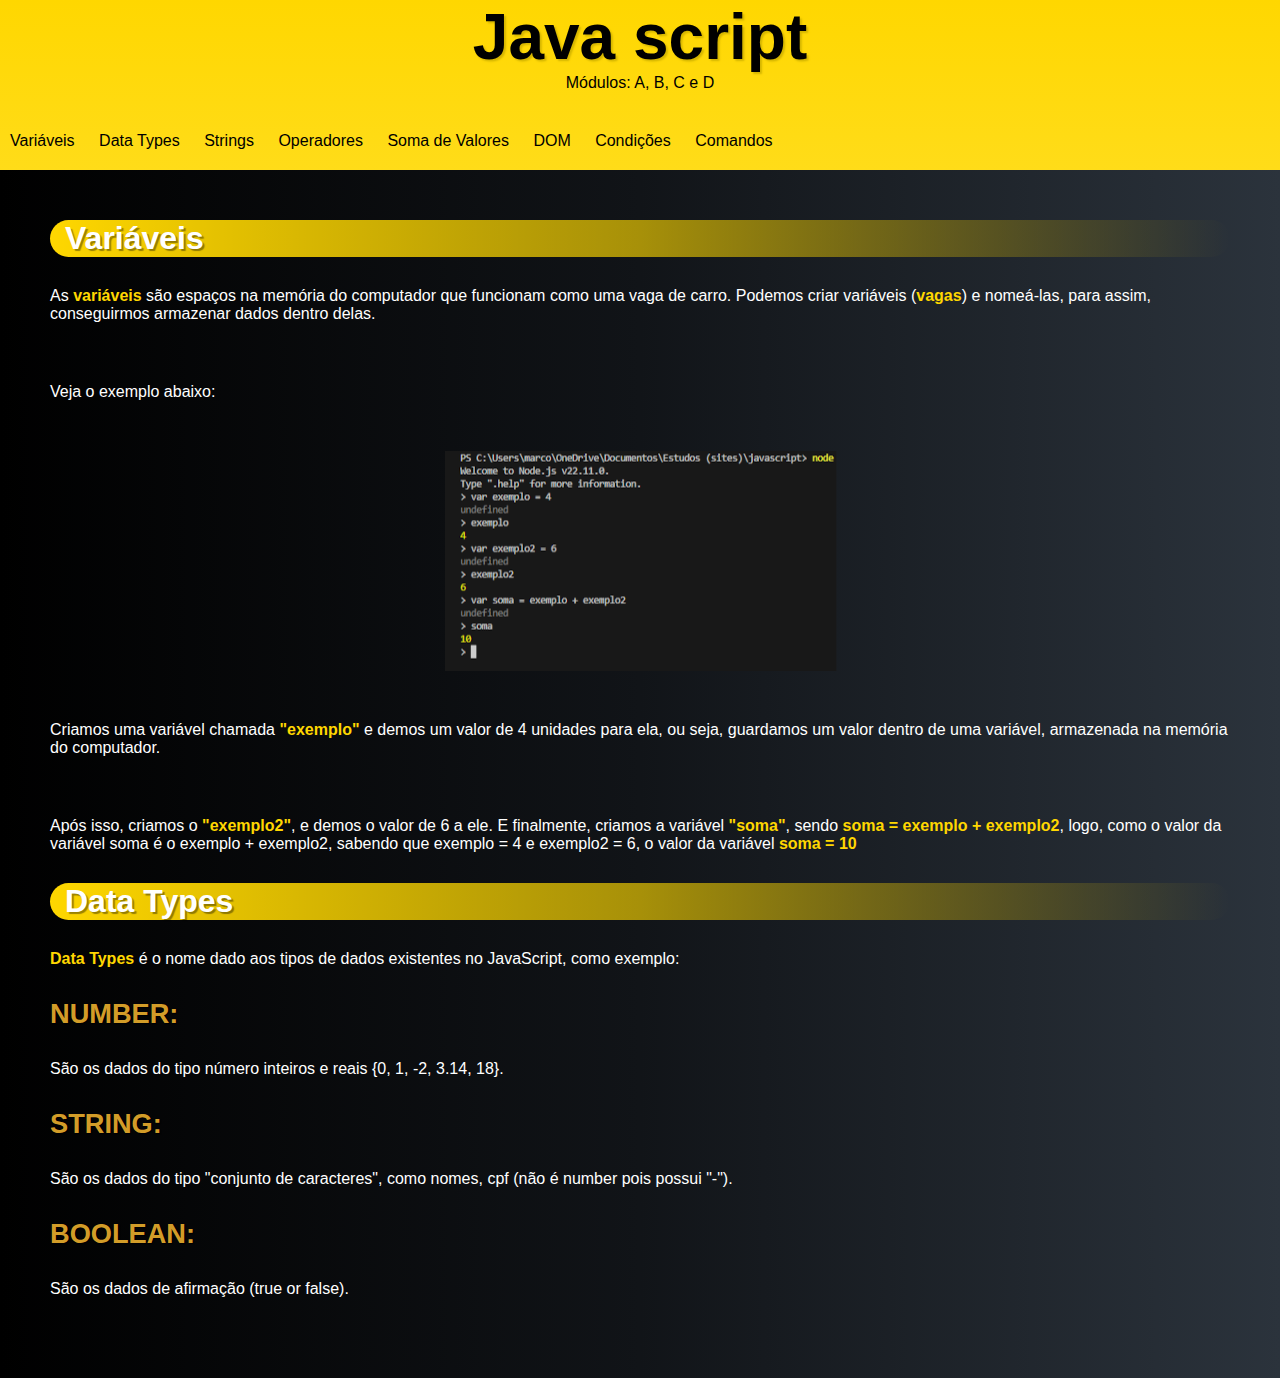
==== index.html @ 02f79641 "index.html" ====
<!DOCTYPE html>
<html lang="pt-br">
<head>
    <meta charset="UTF-8">
    <meta name="viewport" content="width=device-width, initial-scale=1.0">
    <title>Java Script</title>
    <link rel="stylesheet" href="estilos/style.css">
</head>
<body>
    <header>
        <h1>Java script</h1>
        <p>Módulos: A, B, C e D</p>
        <nav>
            <ul>
                <li>Variáveis</li>
                <li>Data Types</li>
                <li>Strings</li>
                <li>Operadores</li>
                <li>Soma de Valores</li>
                <li>DOM</li>
                <li>Condições</li>
                <li>Comandos</li>
            </ul>
        </nav>
    </header>
    <main>
        <article>
            <h2 class="temas">Variáveis</h2>
            <div>
                <p>
                    As <strong class="yellow">variáveis</strong> são espaços na memória do computador que funcionam como uma vaga de carro. Podemos criar variáveis (<strong class="yellow">vagas</strong>) e nomeá-las, para assim, conseguirmos armazenar dados dentro delas.
                </p>
                <p>
                    Veja o exemplo abaixo:
                </p>

            </div>
            <div class="exemplo">
            </div>
            <div>
                <p>Criamos uma variável chamada <strong class="yellow">"exemplo"</strong> e demos um valor de 4 unidades para ela, ou seja, guardamos um valor dentro de uma variável, armazenada na memória do computador.
                </p>
                <p>
                    Após isso, criamos o <strong class="yellow">"exemplo2"</strong>, e demos o valor de 6 a ele. E finalmente, criamos a variável <strong class="yellow">"soma"</strong>, sendo <strong class="yellow">soma = exemplo + exemplo2</strong>, logo, como o valor da variável soma é o exemplo + exemplo2, sabendo que exemplo = 4 e exemplo2 = 6, o valor da variável <strong class="yellow">soma = 10</strong>
                </p>
            </div>

        </article>

        <article>
            <h2 class="temas">Data Types</h2>
            <div>
                <p>
                    <strong class="yellow">Data Types</strong> é o nome dado aos tipos de dados existentes no JavaScript, como exemplo:
                </p>
                <h3 class="datatype">NUMBER:</h3>
                <p>São os dados do tipo número inteiros e reais {0, 1, -2, 3.14, 18}.</p>
                <h3 class="datatype">STRING:</h3>
                <p>São os dados do tipo "conjunto de caracteres", como nomes, cpf (não é number pois possui "-").</p>
                <h3 class="datatype">BOOLEAN:</h3>
                <p>São os dados de afirmação (true or false).</p>
            </div>

        </article>

        <article>

        </article>

        <article>

        </article>


    </main>
    
    
</body>
</html>
---- estilos/style.css ----
@charset "UTF-8";

/*
#383825
#8B8A2E
#E1DF00
#373825
#FFC857
background-image: linear-gradient(to bottom, #fcf940, #d8d533, #bbb92c)
*/
*{
    margin: 0px;
    padding: 0px;
    font-family: Arial, Helvetica, sans-serif;
}

:root{
    --font-padrao:Arial, Helvetica, sans-serif;
    --color1: (#FFD700);
    --color2: (#8B8A2E);
    --color3: rgb(15, 22, 27);
    --color4: (#2B333C);
}

body{
    background-image:linear-gradient(to right, black, #111418, #2B333C);
}

header{
    background-image: linear-gradient(to bottom, #FFD700, #ffdc19)
    
}

header > h1{
    text-align: center;
    font-size: 4em;
    text-shadow: 2px 2px 2px #d6b600;
    
    
}
header > p{
    text-align: center;
    margin-bottom: 30px;
}

nav > ul > li{
    list-style-type: none;
    display: inline-block;
    padding: 10px;
    margin-bottom: 10px;
    
    
    
}
nav > ul > li:hover{
    background-color: #2b333c85;
    border-radius: 50px;
}

nav > ul > li > a{
    color:black;
    font-family: 'Lucida Sans', 'Lucida Sans Regular', 'Lucida Grande', 'Lucida Sans Unicode', Geneva, Verdana, sans-serif;
    text-decoration: none;

}

main{
    color: white;
    padding: 50px;
}
h2.temas{
    color: white;
    text-shadow: 2px 2px 1px rgba(0, 0, 0, 0.384);
    background-image:linear-gradient(to right, #FFD700, #ffd900a1, #ffd90000);
    text-indent:15px;
    border-radius: 20px;

}
main > article > h2{
    font-size: 2em;
    font: bolder;
}

strong.yellow{
    color: #FFD700;
    font-weight: bolder;
    font-size: 1em;
}
div > p{
    padding-top: 30px;
    padding-bottom: 30px;
    
}

div > img{
    width: 100%;

}

div.exemplo{
    height: 220px;
    margin-top:20px;
    margin-bottom: 20px;
    background-image:url(../imagens/variavel-cell.png);
    background-repeat: no-repeat;
    background-attachment: cover;
    background-position: center center;
}

h3{
    font-size: 1.7em;
    font-family:'Trebuchet MS', 'Lucida Sans Unicode', 'Lucida Grande', 'Lucida Sans', Arial, sans-serif;
    color: #faba30de;
    text-shadow: 1px 1px 1px black;
}
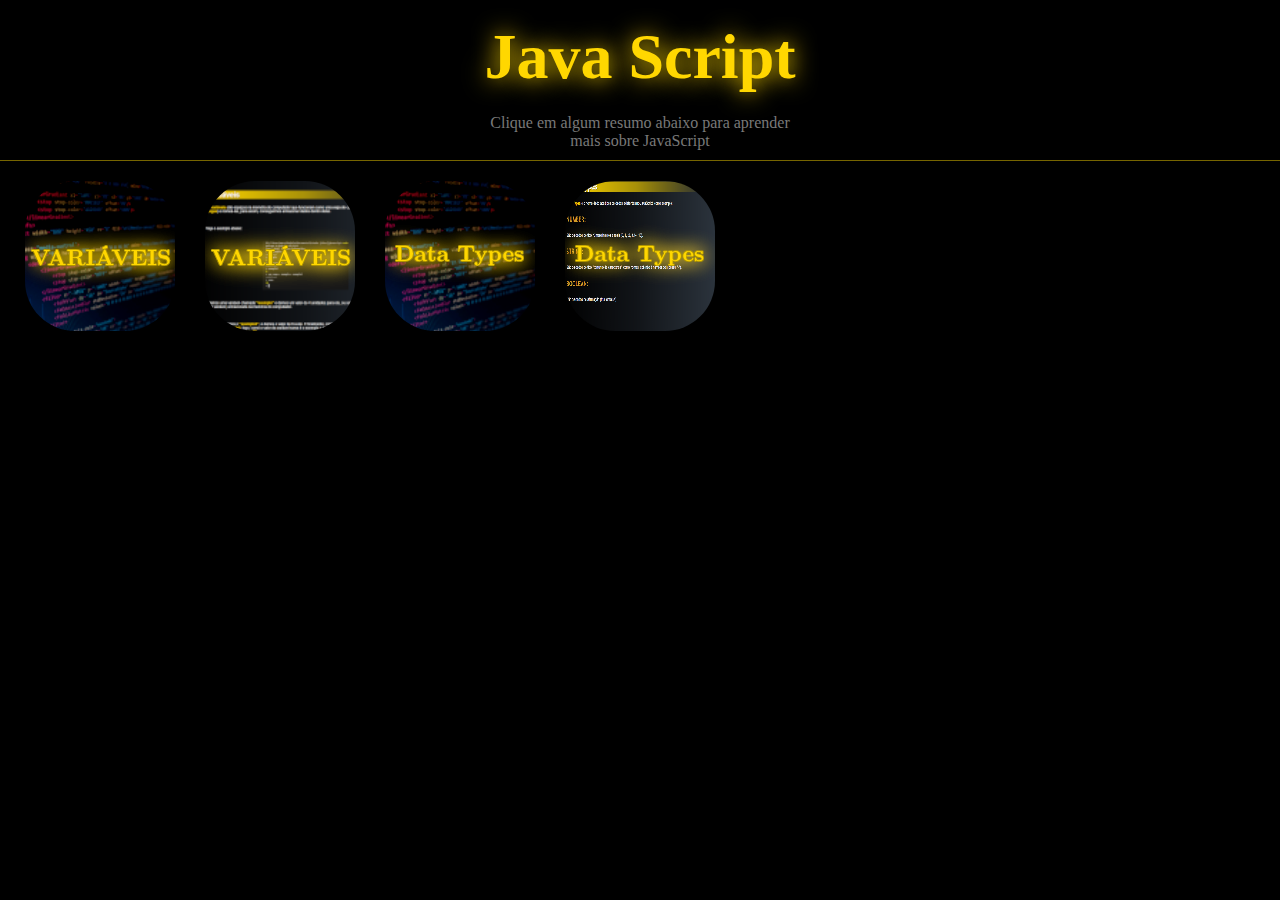
==== commit 5a53db0b: "divs" ====
--- a/index.html
+++ b/index.html
@@ -1,77 +1,45 @@
 <!DOCTYPE html>
-<html lang="pt-br">
+<html lang="en">
 <head>
     <meta charset="UTF-8">
     <meta name="viewport" content="width=device-width, initial-scale=1.0">
     <title>Java Script</title>
-    <link rel="stylesheet" href="estilos/style.css">
+    <link rel="stylesheet" href="./estilos/inicio.css">
 </head>
 <body>
     <header>
-        <h1>Java script</h1>
-        <p>Módulos: A, B, C e D</p>
-        <nav>
-            <ul>
-                <li>Variáveis</li>
-                <li>Data Types</li>
-                <li>Strings</li>
-                <li>Operadores</li>
-                <li>Soma de Valores</li>
-                <li>DOM</li>
-                <li>Condições</li>
-                <li>Comandos</li>
-            </ul>
-        </nav>
+        <h1 id="titulo">Java Script</h1>
+        <p>Clique em algum resumo abaixo para aprender <br> mais sobre JavaScript</p>
     </header>
     <main>
-        <article>
-            <h2 class="temas">Variáveis</h2>
-            <div>
-                <p>
-                    As <strong class="yellow">variáveis</strong> são espaços na memória do computador que funcionam como uma vaga de carro. Podemos criar variáveis (<strong class="yellow">vagas</strong>) e nomeá-las, para assim, conseguirmos armazenar dados dentro delas.
-                </p>
-                <p>
-                    Veja o exemplo abaixo:
-                </p>
-
-            </div>
-            <div class="exemplo">
-            </div>
-            <div>
-                <p>Criamos uma variável chamada <strong class="yellow">"exemplo"</strong> e demos um valor de 4 unidades para ela, ou seja, guardamos um valor dentro de uma variável, armazenada na memória do computador.
-                </p>
-                <p>
-                    Após isso, criamos o <strong class="yellow">"exemplo2"</strong>, e demos o valor de 6 a ele. E finalmente, criamos a variável <strong class="yellow">"soma"</strong>, sendo <strong class="yellow">soma = exemplo + exemplo2</strong>, logo, como o valor da variável soma é o exemplo + exemplo2, sabendo que exemplo = 4 e exemplo2 = 6, o valor da variável <strong class="yellow">soma = 10</strong>
-                </p>
-            </div>
-
-        </article>
-
-        <article>
-            <h2 class="temas">Data Types</h2>
-            <div>
-                <p>
-                    <strong class="yellow">Data Types</strong> é o nome dado aos tipos de dados existentes no JavaScript, como exemplo:
-                </p>
-                <h3 class="datatype">NUMBER:</h3>
-                <p>São os dados do tipo número inteiros e reais {0, 1, -2, 3.14, 18}.</p>
-                <h3 class="datatype">STRING:</h3>
-                <p>São os dados do tipo "conjunto de caracteres", como nomes, cpf (não é number pois possui "-").</p>
-                <h3 class="datatype">BOOLEAN:</h3>
-                <p>São os dados de afirmação (true or false).</p>
-            </div>
-
-        </article>
-
-        <article>
-
-        </article>
-
-        <article>
-
-        </article>
-
-
+         <div id="container">
+             <section class="pags">
+                <a href="#" target="_blank" ><img src="imagens/variaveislogo.png" alt=""></a> 
+             
+             </section>
+             <section class="pags">
+                <a href="#" target="_blank"> <img src="imagens/variaveis2.png" alt=""></a>
+             </section>
+             <section class="pags">
+                <a href="#" target="_blank"> <img src="imagens/datatypeslogo.png" alt=""></a>
+             </section>
+             <section class="pags">
+                <a href="#" target="_blank"> <img src="imagens/datatype2.png" alt="">
+                </a>
+             </section>
+             <section class="pags">
+                <a href="#"></a>
+             </section>
+             <section class="pags">
+                <a href="#"></a>
+             </section>
+             <section class="pags">
+                <a href="#"></a>
+             </section>
+             <section class="pags">
+                <a href="#"></a>
+             </section>
+         </div>
     </main>
     
     
--- a/estilos/inicio.css
+++ b/estilos/inicio.css
@@ -0,0 +1,85 @@
+@charset "UTF-8";
+
+@import url('https://fonts.googleapis.com/css2?family=Playfair+Display:ital,wght@0,400..900;1,400..900&display=swap');
+
+
+* {
+    margin: 0px;
+    padding: 0px;
+    font-family: 'Playfair',Arial, Helvetica, sans-serif;
+}
+
+
+:root {
+    --font1: ('Playfair');
+
+}
+
+body {
+    background-color: black;
+    color: white;
+    font-family: var(--font1);
+}
+
+header {
+    height: 140px; 
+    border-bottom: 1px solid #bea2009f /*#797979*/; 
+    background-size: 100% 100%;
+}
+
+header > p{
+    font-family:Cambria, Cochin, Georgia, Times, 'Times New Roman', serif;
+    text-align: center;
+    color: #797979;
+   
+}
+
+h1#titulo {
+    margin-top: 20px;
+    margin-bottom: 20px;
+    font-size: 4em;
+    text-align: center;
+    color: #ffd700;
+    text-shadow: 0px 0px 25px #ffd700,
+    0px 0px 20px #53470054;
+    /*text-shadow: 0px 0px 10px rgba(255, 255, 255, 0.5), 
+    0px 0px 20px rgba(255, 255, 255, 0.3);*/
+    font-family: 'Playfair';
+}
+
+section.pags{
+    background-color: black;
+    height: 150px; /* height: 150px; width: 150px;/* */
+    width: 150px;
+    margin: 10px;
+    
+    border-radius: 50px;
+    transition: transform 0.4s ease; /* Suaviza o movimento */
+}
+
+section.pags:hover{
+    transform: translateY(-8px) translateX(10px);
+    box-shadow: 0px 0px 25px #ffd700,
+    0px 0px 20px #53470054;
+
+}
+
+div#container{
+  /*feito no gpt, pois ainda não estudei flexbox*/
+
+  display: flex; /* Ativa o Flexbox */
+  flex-wrap: wrap; /* Permite quebrar linha (2 em 2) */
+  justify-content: center; /* Centraliza horizontalmente */
+  align-items: center; /* Centraliza verticalmente */
+  gap: 10px; /* Espaçamento entre as divs */
+  padding: 10px; /* Espaçamento interno */
+}
+
+img{
+    height: 150px;
+    width: 150px;
+    border-radius: 50px;
+}
+
+
+
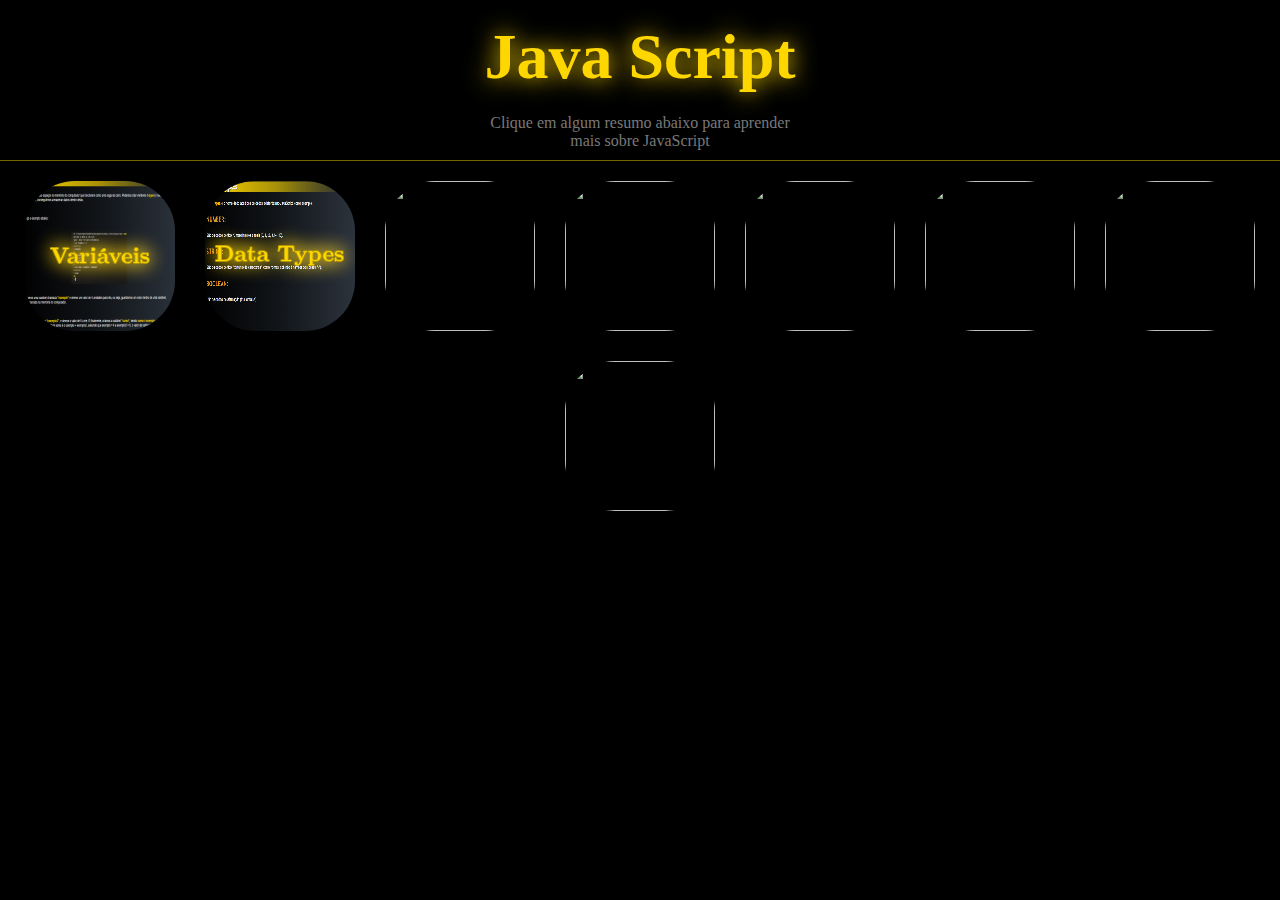
==== commit fee4e84f: "resumo de strings" ====
--- a/index.html
+++ b/index.html
@@ -1,5 +1,5 @@
 <!DOCTYPE html>
-<html lang="en">
+<html lang="pt-br">
 <head>
     <meta charset="UTF-8">
     <meta name="viewport" content="width=device-width, initial-scale=1.0">
@@ -14,30 +14,30 @@
     <main>
          <div id="container">
              <section class="pags">
-                <a href="#" target="_blank" ><img src="imagens/variaveislogo.png" alt=""></a> 
+                <a href="pag001.html" target="_blank" ><img src="imagens/variaveis 3.png" alt=""></a> 
              
              </section>
              <section class="pags">
-                <a href="#" target="_blank"> <img src="imagens/variaveis2.png" alt=""></a>
+                <a href="pag002.html" target="_blank"> <img src="imagens/datatype2.png" alt=""></a>
              </section>
              <section class="pags">
-                <a href="#" target="_blank"> <img src="imagens/datatypeslogo.png" alt=""></a>
+                <a href="#" target="_blank"> <img src="" alt=""></a>
              </section>
              <section class="pags">
-                <a href="#" target="_blank"> <img src="imagens/datatype2.png" alt="">
+                <a href="#" target="_blank"> <img src="" alt="">
                 </a>
              </section>
              <section class="pags">
-                <a href="#"></a>
+                <a href="#"><img src="" alt=""></a>
              </section>
              <section class="pags">
-                <a href="#"></a>
+                <a href="#"><img src="" alt=""></a>
              </section>
              <section class="pags">
-                <a href="#"></a>
+                <a href="#"><img src="" alt=""></a>
              </section>
              <section class="pags">
-                <a href="#"></a>
+                <a href="#"><img src="" alt=""></a>
              </section>
          </div>
     </main>
--- a/estilos/inicio.css
+++ b/estilos/inicio.css
@@ -49,18 +49,21 @@
 
 section.pags{
     background-color: black;
-    height: 150px; /* height: 150px; width: 150px;/* */
+    height: 150px; /*height: 150px width:150px esse deve ser o tamanho da img*/
     width: 150px;
     margin: 10px;
+    border-radius: 50px;
+    transition: transform 0.6s ease; /* Suaviza o movimento */
+    transition: box-shadow 0.6s ease;
     
-    border-radius: 50px;
-    transition: transform 0.4s ease; /* Suaviza o movimento */
+    
 }
 
 section.pags:hover{
     transform: translateY(-8px) translateX(10px);
     box-shadow: 0px 0px 25px #ffd700,
     0px 0px 20px #53470054;
+    
 
 }
 
